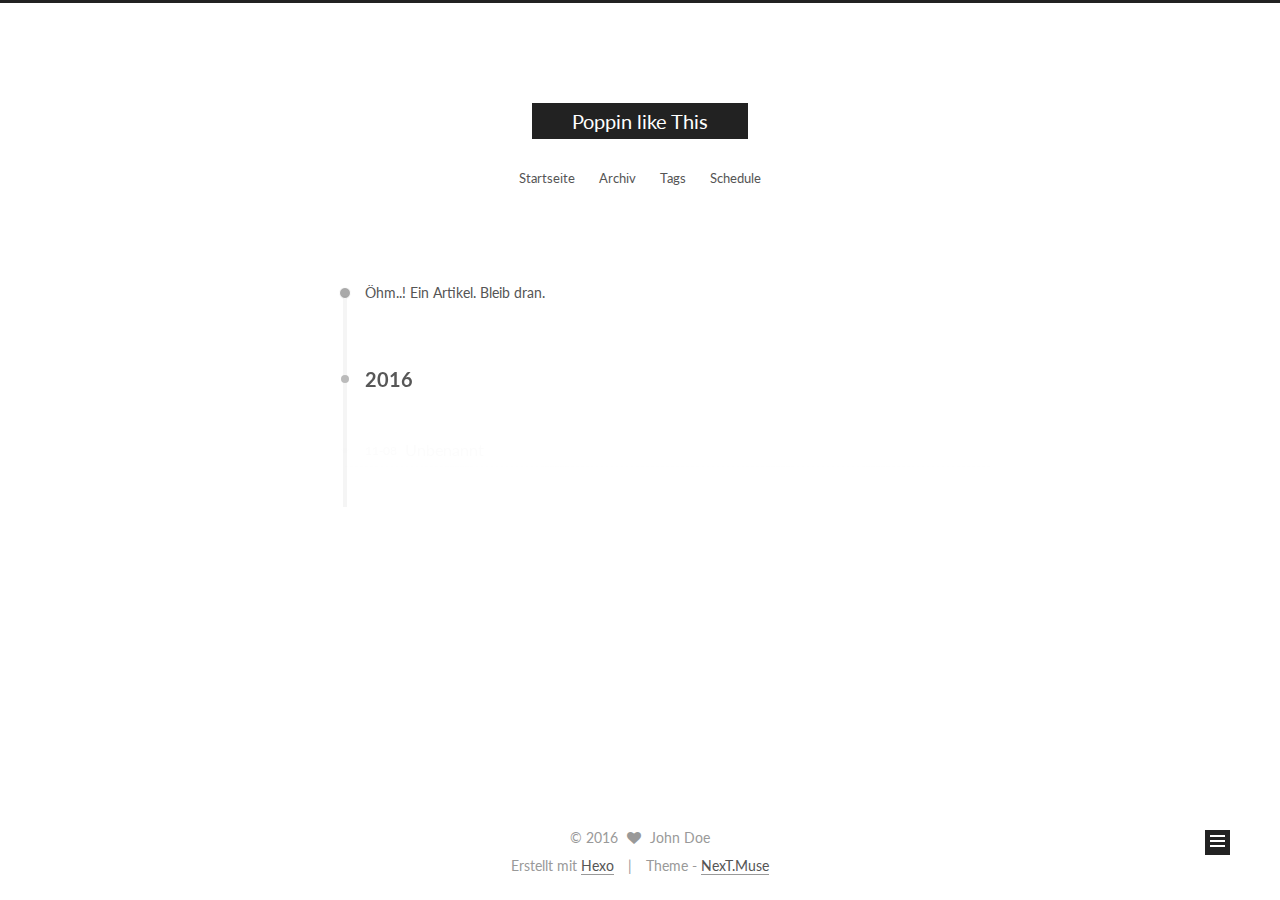
==== archives/index.html @ d70a6b1c "Site updated: 2016-11-09 07:42:29" ====
<!doctype html>



  


<html class="theme-next muse use-motion">
<head>
  <meta charset="UTF-8"/>
<meta http-equiv="X-UA-Compatible" content="IE=edge,chrome=1" />
<meta name="viewport" content="width=device-width, initial-scale=1, maximum-scale=1"/>



<meta http-equiv="Cache-Control" content="no-transform" />
<meta http-equiv="Cache-Control" content="no-siteapp" />












  
  
  <link href="/lib/fancybox/source/jquery.fancybox.css?v=2.1.5" rel="stylesheet" type="text/css" />




  
  
  
  

  
    
    
  

  

  

  

  

  
    
    
    <link href="//fonts.googleapis.com/css?family=Lato:300,300italic,400,400italic,700,700italic&subset=latin,latin-ext" rel="stylesheet" type="text/css">
  






<link href="/lib/font-awesome/css/font-awesome.min.css?v=4.4.0" rel="stylesheet" type="text/css" />

<link href="/css/main.css?v=5.0.2" rel="stylesheet" type="text/css" />


  <meta name="keywords" content="Hexo, NexT" />








  <link rel="shortcut icon" type="image/x-icon" href="/favicon.ico?v=5.0.2" />






<meta property="og:type" content="website">
<meta property="og:title" content="Poppin like This">
<meta property="og:url" content="http://yoursite.com/archives/index.html">
<meta property="og:site_name" content="Poppin like This">
<meta name="twitter:card" content="summary">
<meta name="twitter:title" content="Poppin like This">



<script type="text/javascript" id="hexo.configuration">
  var NexT = window.NexT || {};
  var CONFIG = {
    scheme: 'Muse',
    sidebar: {"position":"left","display":"post"},
    fancybox: true,
    motion: true,
    duoshuo: {
      userId: '0',
      author: 'Author'
    }
  };
</script>




  <link rel="canonical" href="http://yoursite.com/archives/"/>


  <title> Archiv | Poppin like This </title>
</head>

<body itemscope itemtype="//schema.org/WebPage" lang="zh-cn">

  










  
  
    
  

  <div class="container one-collumn sidebar-position-left  page-archive  ">
    <div class="headband"></div>

    <header id="header" class="header" itemscope itemtype="//schema.org/WPHeader">
      <div class="header-inner"><div class="site-meta ">
  

  <div class="custom-logo-site-title">
    <a href="/"  class="brand" rel="start">
      <span class="logo-line-before"><i></i></span>
      <span class="site-title">Poppin like This</span>
      <span class="logo-line-after"><i></i></span>
    </a>
  </div>
  <p class="site-subtitle"></p>
</div>

<div class="site-nav-toggle">
  <button>
    <span class="btn-bar"></span>
    <span class="btn-bar"></span>
    <span class="btn-bar"></span>
  </button>
</div>

<nav class="site-nav">
  

  
    <ul id="menu" class="menu">
      
        
        <li class="menu-item menu-item-home">
          <a href="/" rel="section">
            
            Startseite
          </a>
        </li>
      
        
        <li class="menu-item menu-item-archives">
          <a href="/archives" rel="section">
            
            Archiv
          </a>
        </li>
      
        
        <li class="menu-item menu-item-tags">
          <a href="/tags" rel="section">
            
            Tags
          </a>
        </li>
      
        
        <li class="menu-item menu-item-schedule">
          <a href="/schedule" rel="section">
            
            Schedule
          </a>
        </li>
      

      
    </ul>
  

  
</nav>

 </div>
    </header>

    <main id="main" class="main">
      <div class="main-inner">
        <div class="content-wrap">
          <div id="content" class="content">
            

  <section id="posts" class="posts-collapse">
    <span class="archive-move-on"></span>

    <span class="archive-page-counter">
      
      
      
        
      
      Öhm..! Ein Artikel. Bleib dran.
    </span>

    

      
      
      

      
        
        <div class="collection-title">
          <h2 class="archive-year motion-element" id="archive-year-2016">2016</h2>
        </div>
      
      

      

  <article class="post post-type-normal" itemscope itemtype="//schema.org/Article">
    <header class="post-header">

      <h1 class="post-title">
        
            <a class="post-title-link" href="/2016/11/08/hi/" itemprop="url">
              
                <span itemprop="name">Unbenannt</span>
              
            </a>
        
      </h1>

      <div class="post-meta">
        <time class="post-time" itemprop="dateCreated"
              datetime="2016-11-08T22:52:48+08:00"
              content="2016-11-08" >
          11-08
        </time>
      </div>

    </header>
  </article>



    

  </section>

  



          </div>
          


          

        </div>
        
          
  
  <div class="sidebar-toggle">
    <div class="sidebar-toggle-line-wrap">
      <span class="sidebar-toggle-line sidebar-toggle-line-first"></span>
      <span class="sidebar-toggle-line sidebar-toggle-line-middle"></span>
      <span class="sidebar-toggle-line sidebar-toggle-line-last"></span>
    </div>
  </div>

  <aside id="sidebar" class="sidebar">
    <div class="sidebar-inner">

      

      

      <section class="site-overview sidebar-panel  sidebar-panel-active ">
        <div class="site-author motion-element" itemprop="author" itemscope itemtype="//schema.org/Person">
          <img class="site-author-image" itemprop="image"
               src="/images/avatar.gif"
               alt="John Doe" />
          <p class="site-author-name" itemprop="name">John Doe</p>
          <p class="site-description motion-element" itemprop="description"></p>
        </div>
        <nav class="site-state motion-element">
          <div class="site-state-item site-state-posts">
            <a href="/archives">
              <span class="site-state-item-count">1</span>
              <span class="site-state-item-name">Artikel</span>
            </a>
          </div>

          

          

        </nav>

        

        <div class="links-of-author motion-element">
          
        </div>

        
        

        
        

      </section>

      

    </div>
  </aside>


        
      </div>
    </main>

    <footer id="footer" class="footer">
      <div class="footer-inner">
        <div class="copyright" >
  
  &copy; 
  <span itemprop="copyrightYear">2016</span>
  <span class="with-love">
    <i class="fa fa-heart"></i>
  </span>
  <span class="author" itemprop="copyrightHolder">John Doe</span>
</div>

<div class="powered-by">
  Erstellt mit  <a class="theme-link" href="https://hexo.io">Hexo</a>
</div>

<div class="theme-info">
  Theme -
  <a class="theme-link" href="https://github.com/iissnan/hexo-theme-next">
    NexT.Muse
  </a>
</div>

        

        
      </div>
    </footer>

    <div class="back-to-top">
      <i class="fa fa-arrow-up"></i>
    </div>
  </div>

  

<script type="text/javascript">
  if (Object.prototype.toString.call(window.Promise) !== '[object Function]') {
    window.Promise = null;
  }
</script>









  



  
  <script type="text/javascript" src="/lib/jquery/index.js?v=2.1.3"></script>

  
  <script type="text/javascript" src="/lib/fastclick/lib/fastclick.min.js?v=1.0.6"></script>

  
  <script type="text/javascript" src="/lib/jquery_lazyload/jquery.lazyload.js?v=1.9.7"></script>

  
  <script type="text/javascript" src="/lib/velocity/velocity.min.js?v=1.2.1"></script>

  
  <script type="text/javascript" src="/lib/velocity/velocity.ui.min.js?v=1.2.1"></script>

  
  <script type="text/javascript" src="/lib/fancybox/source/jquery.fancybox.pack.js?v=2.1.5"></script>


  


  <script type="text/javascript" src="/js/src/utils.js?v=5.0.2"></script>

  <script type="text/javascript" src="/js/src/motion.js?v=5.0.2"></script>



  
  

  
  
    <script type="text/javascript" id="motion.page.archive">
      $('.archive-year').velocity('transition.slideLeftIn');
    </script>
  


  


  <script type="text/javascript" src="/js/src/bootstrap.js?v=5.0.2"></script>



  



  




  
  

  

  

  

  


</body>
</html>
---- css/main.css ----
/* normalize.css v3.0.2 | MIT License | git.io/normalize */
html {
  font-family: sans-serif; /* 1 */
  -ms-text-size-adjust: 100%; /* 2 */
  -webkit-text-size-adjust: 100%; /* 2 */
}
body {
  margin: 0;
}
article,
aside,
details,
figcaption,
figure,
footer,
header,
hgroup,
main,
menu,
nav,
section,
summary {
  display: block;
}
audio,
canvas,
progress,
video {
  display: inline-block; /* 1 */
  vertical-align: baseline; /* 2 */
}
audio:not([controls]) {
  display: none;
  height: 0;
}
[hidden],
template {
  display: none;
}
a {
  background-color: transparent;
}
a:active,
a:hover {
  outline: 0;
}
abbr[title] {
  border-bottom: 1px dotted;
}
b,
strong {
  font-weight: bold;
}
dfn {
  font-style: italic;
}
h1 {
  font-size: 2em;
  margin: 0.67em 0;
}
mark {
  background: #ff0;
  color: #000;
}
small {
  font-size: 80%;
}
sub,
sup {
  font-size: 75%;
  line-height: 0;
  position: relative;
  vertical-align: baseline;
}
sup {
  top: -0.5em;
}
sub {
  bottom: -0.25em;
}
img {
  border: 0;
}
svg:not(:root) {
  overflow: hidden;
}
figure {
  margin: 1em 40px;
}
hr {
  -moz-box-sizing: content-box;
  box-sizing: content-box;
  height: 0;
}
pre {
  overflow: auto;
}
code,
kbd,
pre,
samp {
  font-family: monospace, monospace;
  font-size: 1em;
}
button,
input,
optgroup,
select,
textarea {
  color: inherit; /* 1 */
  font: inherit; /* 2 */
  margin: 0; /* 3 */
}
button {
  overflow: visible;
}
button,
select {
  text-transform: none;
}
button,
html input[type="button"],
input[type="reset"],
input[type="submit"] {
  -webkit-appearance: button; /* 2 */
  cursor: pointer; /* 3 */
}
button[disabled],
html input[disabled] {
  cursor: default;
}
button::-moz-focus-inner,
input::-moz-focus-inner {
  border: 0;
  padding: 0;
}
input {
  line-height: normal;
}
input[type="checkbox"],
input[type="radio"] {
  box-sizing: border-box; /* 1 */
  padding: 0; /* 2 */
}
input[type="number"]::-webkit-inner-spin-button,
input[type="number"]::-webkit-outer-spin-button {
  height: auto;
}
input[type="search"] {
  -webkit-appearance: textfield; /* 1 */
  -moz-box-sizing: content-box;
  -webkit-box-sizing: content-box; /* 2 */
  box-sizing: content-box;
}
input[type="search"]::-webkit-search-cancel-button,
input[type="search"]::-webkit-search-decoration {
  -webkit-appearance: none;
}
fieldset {
  border: 1px solid #c0c0c0;
  margin: 0 2px;
  padding: 0.35em 0.625em 0.75em;
}
legend {
  border: 0; /* 1 */
  padding: 0; /* 2 */
}
textarea {
  overflow: auto;
}
optgroup {
  font-weight: bold;
}
table {
  border-collapse: collapse;
  border-spacing: 0;
}
td,
th {
  padding: 0;
}
::selection {
  background: #262a30;
  color: #fff;
}
body {
  position: relative;
  font-family: 'Lato', "PingFang SC", "Microsoft YaHei", sans-serif;
  font-size: 14px;
  line-height: 2;
  color: #555;
  background: #fff;
}
@media (max-width: 767px) {
  body {
    padding-right: 0 !important;
  }
}
@media (min-width: 768px) and (max-width: 991px) {
  body {
    padding-right: 0 !important;
  }
}
@media (min-width: 1600px) {
  body {
    font-size: 16px;
  }
}
h1,
h2,
h3,
h4,
h5,
h6 {
  margin: 0;
  padding: 0;
  font-weight: bold;
  line-height: 1.5;
  font-family: 'Lato', "PingFang SC", "Microsoft YaHei", sans-serif;
}
h2,
h3,
h4,
h5,
h6 {
  margin: 20px 0 15px;
}
h1 {
  font-size: 22px;
}
@media (max-width: 767px) {
  h1 {
    font-size: 18px;
  }
}
h2 {
  font-size: 20px;
}
@media (max-width: 767px) {
  h2 {
    font-size: 16px;
  }
}
h3 {
  font-size: 18px;
}
@media (max-width: 767px) {
  h3 {
    font-size: 14px;
  }
}
h4 {
  font-size: 16px;
}
@media (max-width: 767px) {
  h4 {
    font-size: 12px;
  }
}
h5 {
  font-size: 14px;
}
@media (max-width: 767px) {
  h5 {
    font-size: 10px;
  }
}
h6 {
  font-size: 12px;
}
@media (max-width: 767px) {
  h6 {
    font-size: 8px;
  }
}
p {
  margin: 0 0 25px 0;
}
a {
  color: #555;
  text-decoration: none;
  border-bottom: 1px solid #999;
  word-wrap: break-word;
}
a:hover {
  color: #222;
  border-bottom-color: #222;
}
ul {
  list-style: none;
}
blockquote {
  margin: 0;
  padding: 0;
}
img {
  display: block;
  margin: auto;
  max-width: 100%;
  height: auto;
}
hr {
  margin: 40px 0;
  height: 3px;
  border: none;
  background-color: #ddd;
  background-image: repeating-linear-gradient(-45deg, #fff, #fff 4px, transparent 4px, transparent 8px);
}
blockquote {
  padding: 0 15px;
  color: #666;
  border-left: 4px solid #ddd;
}
blockquote cite::before {
  content: "-";
  padding: 0 5px;
}
dt {
  font-weight: 700;
}
dd {
  margin: 0;
  padding: 0;
}
.text-left {
  text-align: left;
}
.text-center {
  text-align: center;
}
.text-right {
  text-align: right;
}
.text-justify {
  text-align: justify;
}
.text-nowrap {
  white-space: nowrap;
}
.text-lowercase {
  text-transform: lowercase;
}
.text-uppercase {
  text-transform: uppercase;
}
.text-capitalize {
  text-transform: capitalize;
}
.center-block {
  display: block;
  margin-left: auto;
  margin-right: auto;
}
.clearfix:before,
.clearfix:after {
  content: " ";
  display: table;
}
.clearfix:after {
  clear: both;
}
.pullquote {
  width: 45%;
}
.pullquote.left {
  float: left;
  margin-left: 5px;
  margin-right: 10px;
}
.pullquote.right {
  float: right;
  margin-left: 10px;
  margin-right: 5px;
}
.affix.affix.affix {
  position: fixed;
}
.translation {
  margin-top: -20px;
  font-size: 14px;
  color: #999;
}
.scrollbar-measure {
  width: 100px;
  height: 100px;
  overflow: scroll;
  position: absolute;
  top: -9999px;
}
.use-motion .motion-element {
  opacity: 0;
}
#local-search-input {
  padding: 3px;
  border: none;
  text-indent: 14px;
  border-radius: 0;
  width: 140px;
  outline: none;
  border-bottom: 1px solid #999;
  background: inherit;
  opacity: 0.5;
}
#local-search-input:focus {
  opacity: 1;
}
.search-icon {
  position: absolute;
  top: 9px;
}
table {
  margin: 20px 0;
  width: 100%;
  border-collapse: collapse;
  border-spacing: 0;
  border: 1px solid #ddd;
  font-size: 14px;
  table-layout: fixed;
  word-wrap: break-all;
}
table>tbody>tr:nth-of-type(odd) {
  background-color: #f9f9f9;
}
table>tbody>tr:hover {
  background-color: #f5f5f5;
}
caption,
th,
td {
  padding: 8px;
  text-align: left;
  vertical-align: middle;
  font-weight: normal;
}
th,
td {
  border-bottom: 3px solid #ddd;
  border-right: 1px solid #eee;
}
th {
  padding-bottom: 10px;
  font-weight: 700;
}
td {
  border-bottom-width: 1px;
}
html,
body {
  height: 100%;
}
.container {
  position: relative;
  min-height: 100%;
}
.header-inner {
  margin: 0 auto;
  padding: 100px 0 70px;
  width: 700px;
}
@media (min-width: 1600px) {
  .container .header-inner {
    width: 900px;
  }
}
.main {
  padding-bottom: 150px;
}
.main-inner {
  margin: 0 auto;
  width: 700px;
}
@media (min-width: 1600px) {
  .container .main-inner {
    width: 900px;
  }
}
.footer {
  position: absolute;
  left: 0;
  bottom: 0;
  width: 100%;
  min-height: 50px;
}
.footer-inner {
  box-sizing: border-box;
  margin: 20px auto;
  width: 700px;
}
@media (min-width: 1600px) {
  .container .footer-inner {
    width: 900px;
  }
}
pre,
.highlight {
  overflow: auto;
  margin: 20px 0;
  padding: 15px;
  font-size: 13px;
  color: #4d4d4c;
  background: #f7f7f7;
  line-height: 1.6;
}
pre,
code {
  font-family: consolas, Menlo, "PingFang SC", "Microsoft YaHei", monospace;
}
code {
  padding: 2px 4px;
  word-wrap: break-all;
  color: #4d4d4c;
  background: #f7f7f7;
  border-radius: 3px;
  font-size: 13px;
}
pre code {
  padding: 0;
  color: #4d4d4c;
  background: none;
  text-shadow: none;
}
.highlight pre {
  border: none;
  margin: 0;
  padding: 1px;
}
.highlight table {
  margin: 0;
  width: auto;
  border: none;
}
.highlight td {
  border: none;
  padding: 0;
}
.highlight figcaption {
  font-size: 1em;
  color: #4d4d4c;
  line-height: 1em;
  margin-bottom: 1em;
}
.highlight figcaption:before,
.highlight figcaption:after {
  content: " ";
  display: table;
}
.highlight figcaption:after {
  clear: both;
}
.highlight figcaption a {
  float: right;
  color: #4d4d4c;
}
.highlight figcaption a:hover {
  border-bottom-color: #4d4d4c;
}
.highlight .gutter pre {
  color: #666;
  text-align: right;
  padding-right: 20px;
}
.highlight .line {
  height: 20px;
}
.gutter {
  -webkit-user-select: none;
  -moz-user-select: none;
  -ms-user-select: none;
  user-select: none;
}
.gist table {
  width: auto;
}
.gist table td {
  border: none;
}
pre .deletion {
  background: #fdd;
}
pre .addition {
  background: #dfd;
}
pre .meta {
  color: #8959a8;
}
pre .comment {
  color: #8e908c;
}
pre .variable,
pre .attribute,
pre .tag,
pre .regexp,
pre .ruby .constant,
pre .xml .tag .title,
pre .xml .pi,
pre .xml .doctype,
pre .html .doctype,
pre .css .id,
pre .css .class,
pre .css .pseudo {
  color: #c82829;
}
pre .number,
pre .preprocessor,
pre .built_in,
pre .literal,
pre .params,
pre .constant,
pre .command {
  color: #f5871f;
}
pre .ruby .class .title,
pre .css .rules .attribute,
pre .string,
pre .value,
pre .inheritance,
pre .header,
pre .ruby .symbol,
pre .xml .cdata,
pre .special,
pre .number,
pre .formula {
  color: #718c00;
}
pre .title,
pre .css .hexcolor {
  color: #3e999f;
}
pre .function,
pre .python .decorator,
pre .python .title,
pre .ruby .function .title,
pre .ruby .title .keyword,
pre .perl .sub,
pre .javascript .title,
pre .coffeescript .title {
  color: #4271ae;
}
pre .keyword,
pre .javascript .function {
  color: #8959a8;
}
.full-image.full-image.full-image {
  border: none;
  max-width: 100%;
  width: auto;
  margin: 20px auto;
}
@media (min-width: 992px) {
  .full-image.full-image.full-image {
    max-width: none;
    width: 126%;
    margin: 0 -13%;
  }
}
.blockquote-center,
.page-home .post-type-quote blockquote,
.page-post-detail .post-type-quote blockquote {
  position: relative;
  margin: 40px 0;
  padding: 0;
  border-left: none;
  text-align: center;
}
.blockquote-center::before,
.page-home .post-type-quote blockquote::before,
.page-post-detail .post-type-quote blockquote::before,
.blockquote-center::after,
.page-home .post-type-quote blockquote::after,
.page-post-detail .post-type-quote blockquote::after {
  position: absolute;
  content: ' ';
  display: block;
  width: 100%;
  height: 24px;
  opacity: 0.2;
  background-repeat: no-repeat;
  background-position: 0 -6px;
  background-size: 22px 22px;
}
.blockquote-center::before,
.page-home .post-type-quote blockquote::before,
.page-post-detail .post-type-quote blockquote::before {
  top: -20px;
  background-image: url("../images/quote-l.svg");
  border-top: 1px solid #ccc;
}
.blockquote-center::after,
.page-home .post-type-quote blockquote::after,
.page-post-detail .post-type-quote blockquote::after {
  bottom: -20px;
  background-image: url("../images/quote-r.svg");
  border-bottom: 1px solid #ccc;
  background-position: 100% 8px;
}
.blockquote-center p,
.page-home .post-type-quote blockquote p,
.page-post-detail .post-type-quote blockquote p,
.blockquote-center div,
.page-home .post-type-quote blockquote div,
.page-post-detail .post-type-quote blockquote div {
  text-align: center;
}
.post .post-body .group-picture img {
  box-sizing: border-box;
  padding: 0 3px;
  border: none;
}
.post .group-picture-row {
  overflow: hidden;
  margin-top: 6px;
}
.post .group-picture-row:first-child {
  margin-top: 0;
}
.post .group-picture-column {
  float: left;
}
.page-post-detail .post-body .group-picture-column {
  float: none;
  margin-top: 10px;
  width: auto !important;
}
.page-post-detail .post-body .group-picture-column img {
  margin: 0 auto;
}
.page-archive .group-picture-container {
  overflow: hidden;
}
.page-archive .group-picture-row {
  float: left;
}
.page-archive .group-picture-row:first-child {
  margin-top: 6px;
}
.page-archive .group-picture-column {
  max-width: 150px;
  max-height: 150px;
}
.btn {
  display: inline-block;
  padding: 0 20px;
  font-size: 14px;
  color: #fff;
  background: #222;
  border: 2px solid #222;
  text-decoration: none;
  border-radius: 0;
  transition-property: background-color;
  transition-duration: 0.2s;
  transition-timing-function: ease-in-out;
  transition-delay: 0s;
}
.btn:hover,
.post-more-link .btn:hover {
  border-color: #222;
  color: #222;
  background: #fff;
}
.btn-bar {
  display: block;
  width: 22px;
  height: 2px;
  background: #555;
  border-radius: 1px;
}
.btn-bar+.btn-bar {
  margin-top: 4px;
}
.pagination {
  margin: 120px 0 40px;
  text-align: center;
  border-top: 1px solid #eee;
}
.page-number-basic,
.pagination .prev,
.pagination .next,
.pagination .page-number,
.pagination .space {
  display: inline-block;
  position: relative;
  top: -1px;
  margin: 0 10px;
  padding: 0 10px;
  line-height: 30px;
}
@media (max-width: 767px) {
  .page-number-basic,
  .pagination .prev,
  .pagination .next,
  .pagination .page-number,
  .pagination .space {
    margin: 0 5px;
  }
}
.pagination .prev,
.pagination .next,
.pagination .page-number {
  border-bottom: 0;
  border-top: 1px solid #eee;
  transition-property: border-color;
  transition-duration: 0.2s;
  transition-timing-function: ease-in-out;
  transition-delay: 0s;
}
.pagination .prev:hover,
.pagination .next:hover,
.pagination .page-number:hover {
  border-top-color: #222;
}
.pagination .space {
  padding: 0;
  margin: 0;
}
.pagination .prev {
  margin-left: 0;
}
.pagination .next {
  margin-right: 0;
}
.pagination .page-number.current {
  color: #fff;
  background: #ccc;
  border-top-color: #ccc;
}
@media (max-width: 767px) {
  .pagination {
    border-top: none;
  }
  .pagination .prev,
  .pagination .next,
  .pagination .page-number {
    margin-bottom: 10px;
    border-top: 0;
    border-bottom: 1px solid #eee;
  }
  .pagination .prev:hover,
  .pagination .next:hover,
  .pagination .page-number:hover {
    border-bottom-color: #222;
  }
}
.comments {
  margin: 60px 20px 0;
}
.tag-cloud {
  text-align: center;
}
.tag-cloud a {
  display: inline-block;
  margin: 10px;
}
.back-to-top {
  box-sizing: border-box;
  position: fixed;
  bottom: -100px;
  right: 50px;
  z-index: 1050;
  padding: 0 6px;
  width: 25px;
  background: #222;
  font-size: 12px;
  opacity: 1;
  color: #fff;
  cursor: pointer;
  text-align: center;
  -webkit-transform: translateZ(0);
  transition-property: bottom;
  transition-duration: 0.2s;
  transition-timing-function: ease-in-out;
  transition-delay: 0s;
}
@media (max-width: 767px) {
  .back-to-top {
    display: none;
  }
}
@media (min-width: 768px) and (max-width: 991px) {
  .back-to-top {
    display: none;
  }
}
.back-to-top.back-to-top-on {
  bottom: 19px;
}
.header {
  background: #fff;
}
.header-inner {
  position: relative;
}
.headband {
  height: 3px;
  background: #222;
}
.site-meta {
  margin: 0;
  text-align: center;
}
@media (max-width: 767px) {
  .site-meta {
    text-align: center;
  }
}
.brand {
  position: relative;
  display: inline-block;
  padding: 0 40px;
  color: #fff;
  background: #222;
  border-bottom: none;
}
.brand:hover {
  color: #fff;
}
.logo {
  display: inline-block;
  margin-right: 5px;
  line-height: 36px;
  vertical-align: top;
}
.site-title {
  display: inline-block;
  vertical-align: top;
  line-height: 36px;
  font-size: 20px;
  font-weight: normal;
  font-family: 'Lato', "PingFang SC", "Microsoft YaHei", sans-serif;
}
.site-subtitle {
  margin-top: 10px;
  font-size: 13px;
  color: #999;
}
.use-motion .brand {
  opacity: 0;
}
.use-motion .logo,
.use-motion .site-title,
.use-motion .site-subtitle {
  opacity: 0;
  position: relative;
  top: -10px;
}
.site-nav-toggle {
  display: none;
  position: absolute;
  top: 10px;
  left: 10px;
}
@media (max-width: 767px) {
  .site-nav-toggle {
    display: block;
  }
}
.site-nav-toggle button {
  margin-top: 2px;
  padding: 9px 10px;
  background: transparent;
  border: none;
}
@media (max-width: 767px) {
  .site-nav {
    display: none;
    margin: 0 -10px;
    padding: 0 10px;
    clear: both;
    border-top: 1px solid #ddd;
  }
}
@media (min-width: 768px) and (max-width: 991px) {
  .site-nav {
    display: block !important;
  }
}
@media (min-width: 992px) {
  .site-nav {
    display: block !important;
  }
}
.menu {
  margin-top: 20px;
  padding-left: 0;
  text-align: center;
}
.menu .menu-item {
  display: inline-block;
  margin: 0 10px;
}
@media screen and (max-width: 767px) {
  .menu .menu-item {
    margin-top: 10px;
  }
}
.menu .menu-item a {
  display: block;
  font-size: 13px;
  text-transform: capitalize;
  line-height: inherit;
  border-bottom: 1px solid transparent;
  transition-property: border-color;
  transition-duration: 0.2s;
  transition-timing-function: ease-in-out;
  transition-delay: 0s;
}
.menu .menu-item a:hover {
  border-bottom-color: #222;
}
.menu .menu-item .fa {
  margin-right: 5px;
}
.use-motion .menu-item {
  opacity: 0;
}
.post-body {
  font-family: 'Lato', "PingFang SC", "Microsoft YaHei", sans-serif;
}
@media (max-width: 767px) {
  .post-body {
    word-break: break-word;
  }
}
.post-body .fancybox img {
  display: block !important;
  margin: 0 auto;
  cursor: pointer;
  cursor: zoom-in;
  cursor: -webkit-zoom-in;
}
.post-body .image-caption,
.post-body .figure .caption {
  margin: 10px auto 15px;
  text-align: center;
  font-size: 14px;
  color: #999;
  font-weight: bold;
  line-height: 1;
}
.post-sticky-flag {
  display: inline-block;
  font-size: 16px;
  -ms-transform: rotate(30deg);
  -webkit-transform: rotate(30deg);
  -moz-transform: rotate(30deg);
  -ms-transform: rotate(30deg);
  -o-transform: rotate(30deg);
  transform: rotate(30deg);
}
.posts-expand {
  padding-top: 40px;
}
@media (max-width: 767px) {
  .posts-expand {
    margin: 0 20px;
  }
  .post-body pre,
  .post-body .highlight {
    padding: 10px;
  }
  .post-body pre .gutter pre,
  .post-body .highlight .gutter pre {
    padding-right: 10px;
  }
}
@media (min-width: 992px) {
  .posts-expand .post-body {
    text-align: justify;
  }
}
.posts-expand .post-body h2,
.posts-expand .post-body h3,
.posts-expand .post-body h4,
.posts-expand .post-body h5,
.posts-expand .post-body h6 {
  padding-top: 10px;
}
.posts-expand .post-body h2 .header-anchor,
.posts-expand .post-body h3 .header-anchor,
.posts-expand .post-body h4 .header-anchor,
.posts-expand .post-body h5 .header-anchor,
.posts-expand .post-body h6 .header-anchor {
  float: right;
  margin-left: 10px;
  color: #ccc;
  border-bottom-style: none;
  visibility: hidden;
}
.posts-expand .post-body h2 .header-anchor:hover,
.posts-expand .post-body h3 .header-anchor:hover,
.posts-expand .post-body h4 .header-anchor:hover,
.posts-expand .post-body h5 .header-anchor:hover,
.posts-expand .post-body h6 .header-anchor:hover {
  color: inherit;
}
.posts-expand .post-body h2:hover .header-anchor,
.posts-expand .post-body h3:hover .header-anchor,
.posts-expand .post-body h4:hover .header-anchor,
.posts-expand .post-body h5:hover .header-anchor,
.posts-expand .post-body h6:hover .header-anchor {
  visibility: visible;
}
.posts-expand .post-body ul li {
  list-style: circle;
}
.posts-expand .post-body img {
  box-sizing: border-box;
  margin: auto;
  padding: 3px;
  border: 1px solid #ddd;
}
.posts-expand .fancybox img {
  margin: 0 auto;
}
@media (max-width: 767px) {
  .posts-collapse {
    margin: 0 20px;
  }
  .posts-collapse .post-title,
  .posts-collapse .post-meta {
    display: block;
    width: auto;
    text-align: left;
  }
}
.posts-collapse {
  position: relative;
  z-index: 1010;
  margin-left: 55px;
}
.posts-collapse::after {
  content: " ";
  position: absolute;
  top: 20px;
  left: 0;
  margin-left: -2px;
  width: 4px;
  height: 100%;
  background: #f5f5f5;
  z-index: -1;
}
@media (max-width: 767px) {
  .posts-collapse {
    margin: 0 20px;
  }
}
.posts-collapse .collection-title {
  position: relative;
  margin: 60px 0;
}
.posts-collapse .collection-title h2 {
  margin-left: 20px;
}
.posts-collapse .collection-title small {
  color: #bbb;
}
.posts-collapse .collection-title::before {
  content: " ";
  position: absolute;
  left: 0;
  top: 50%;
  margin-left: -4px;
  margin-top: -4px;
  width: 8px;
  height: 8px;
  background: #bbb;
  border-radius: 50%;
}
.posts-collapse .post {
  margin: 30px 0;
}
.posts-collapse .post-header {
  position: relative;
  transition-duration: 0.2s;
  transition-timing-function: ease-in-out;
  transition-delay: 0s;
  transition-property: border;
  border-bottom: 1px dashed #ccc;
}
.posts-collapse .post-header::before {
  content: " ";
  position: absolute;
  left: 0;
  top: 12px;
  width: 6px;
  height: 6px;
  margin-left: -4px;
  background: #bbb;
  border-radius: 50%;
  border: 1px solid #fff;
  transition-duration: 0.2s;
  transition-timing-function: ease-in-out;
  transition-delay: 0s;
  transition-property: background;
}
.posts-collapse .post-header:hover {
  border-bottom-color: #666;
}
.posts-collapse .post-header:hover::before {
  background: #222;
}
.posts-collapse .post-meta {
  position: absolute;
  font-size: 12px;
  left: 20px;
  top: 5px;
}
.posts-collapse .post-comments-count {
  display: none;
}
.posts-collapse .post-title {
  margin-left: 60px;
  font-size: 16px;
  font-weight: normal;
  line-height: inherit;
}
.posts-collapse .post-title::after {
  margin-left: 3px;
  opacity: 0.6;
}
.posts-collapse .post-title a {
  color: #666;
  border-bottom: none;
}
.page-home .post-type-quote .post-header,
.page-post-detail .post-type-quote .post-header,
.page-home .post-type-quote .post-tags,
.page-post-detail .post-type-quote .post-tags {
  display: none;
}
.posts-expand .post-title {
  font-size: 26px;
  text-align: center;
  word-break: break-word;
  font-weight: 400;
}
@media (max-width: 767px) {
  .posts-expand .post-title {
    font-size: 22px;
  }
}
.posts-expand .post-title-link {
  display: inline-block;
  position: relative;
  color: #555;
  border-bottom: none;
  line-height: 1.2;
  vertical-align: top;
}
.posts-expand .post-title-link::before {
  content: "";
  position: absolute;
  width: 100%;
  height: 2px;
  bottom: 0;
  left: 0;
  background-color: #000;
  visibility: hidden;
  -webkit-transform: scaleX(0);
  -moz-transform: scaleX(0);
  -ms-transform: scaleX(0);
  -o-transform: scaleX(0);
  transform: scaleX(0);
  transition-duration: 0.2s;
  transition-timing-function: ease-in-out;
  transition-delay: 0s;
}
.posts-expand .post-title-link:hover::before {
  visibility: visible;
  -webkit-transform: scaleX(1);
  -moz-transform: scaleX(1);
  -ms-transform: scaleX(1);
  -o-transform: scaleX(1);
  transform: scaleX(1);
}
.posts-expand .post-title-link .fa {
  font-size: 16px;
}
.posts-expand .post-meta {
  margin: 3px 0 60px 0;
  color: #999;
  font-family: 'Lato', "PingFang SC", "Microsoft YaHei", sans-serif;
  font-size: 12px;
  text-align: center;
}
.posts-expand .post-meta .post-category-list {
  display: inline-block;
  margin: 0;
  padding: 3px;
}
.posts-expand .post-meta .post-category-list-link {
  color: #999;
}
.post-meta-item-icon {
  display: none;
  margin-right: 3px;
}
@media (min-width: 768px) and (max-width: 991px) {
  .post-meta-item-icon {
    display: inline-block;
  }
}
@media (max-width: 767px) {
  .post-meta-item-icon {
    display: inline-block;
  }
}
@media (min-width: 768px) and (max-width: 991px) {
  .post-meta-item-text {
    display: none;
  }
}
@media (max-width: 767px) {
  .post-meta-item-text {
    display: none;
  }
}
@media (max-width: 767px) {
  .posts-expand .post-comments-count {
    display: none;
  }
}
.post-more-link {
  margin-top: 50px;
}
.post-more-link .btn {
  color: #fff;
  font-size: 14px;
  background: #222;
  border-radius: 0;
  line-height: 2;
}
.posts-expand .post-tags {
  margin-top: 40px;
  text-align: center;
}
.posts-expand .post-tags a {
  display: inline-block;
  margin-right: 10px;
  font-size: 13px;
}
.post-nav {
  overflow: hidden;
  margin-top: 60px;
  padding: 10px;
  white-space: nowrap;
  border-top: 1px solid #eee;
}
.post-nav-item {
  display: inline-block;
  width: 50%;
  white-space: normal;
}
.post-nav-item a {
  position: relative;
  display: inline-block;
  line-height: 25px;
  font-size: 14px;
  color: #555;
  border-bottom: none;
}
.post-nav-item a:hover {
  color: #222;
  border-bottom: none;
}
.post-nav-item a:active {
  top: 2px;
}
.post-nav-item a i {
  font-size: 12px;
}
.post-nav-prev {
  text-align: right;
}
.posts-expand .post-eof {
  display: block;
  margin: 80px auto 60px;
  width: 8%;
  height: 1px;
  background: #ccc;
  text-align: center;
}
.post:last-child .post-eof.post-eof.post-eof {
  display: none;
}
.post-gallery {
  display: table;
  table-layout: fixed;
  width: 100%;
  border-collapse: separate;
}
.post-gallery-row {
  display: table-row;
}
.post-gallery .post-gallery-img {
  display: table-cell;
  text-align: center;
  vertical-align: middle;
  border: none;
}
.post-gallery .post-gallery-img img {
  max-width: 100%;
  max-height: 100%;
  border: none;
}
.fancybox-close,
.fancybox-close:hover {
  border: none;
}
.sidebar {
  position: fixed;
  right: 0;
  top: 0;
  bottom: 0;
  width: 0;
  z-index: 1040;
  box-shadow: inset 0 2px 6px #000;
  background: #222;
  -webkit-transform: translateZ(0);
}
.sidebar a {
  color: #999;
  border-bottom-color: #555;
}
.sidebar a:hover {
  color: #eee;
}
@media (min-width: 768px) and (max-width: 991px) {
  .sidebar {
    display: none !important;
  }
}
@media (max-width: 767px) {
  .sidebar {
    display: none !important;
  }
}
.sidebar-inner {
  position: relative;
  padding: 20px 10px;
  color: #999;
  text-align: center;
}
.sidebar-toggle {
  position: fixed;
  right: 50px;
  bottom: 45px;
  width: 15px;
  height: 15px;
  padding: 5px;
  background: #222;
  line-height: 0;
  z-index: 1050;
  cursor: pointer;
  -webkit-transform: translateZ(0);
}
@media (min-width: 768px) and (max-width: 991px) {
  .sidebar-toggle {
    display: none;
  }
}
@media (max-width: 767px) {
  .sidebar-toggle {
    display: none;
  }
}
.sidebar-toggle-line {
  position: relative;
  display: inline-block;
  vertical-align: top;
  height: 2px;
  width: 100%;
  background: #fff;
  margin-top: 3px;
}
.sidebar-toggle-line:first-child {
  margin-top: 0;
}
.site-author-image {
  display: block;
  margin: 0 auto;
  padding: 2px;
  max-width: 96px;
  height: auto;
  border: 2px solid #333;
}
.site-author-name {
  margin: 5px 0 0;
  text-align: center;
  color: #f5f5f5;
  font-weight: normal;
}
.site-description {
  margin-top: 5px;
  text-align: center;
  font-size: 14px;
  color: #999;
}
.site-state {
  overflow: hidden;
  line-height: 1.4;
  white-space: nowrap;
  text-align: center;
}
.site-state-item {
  display: inline-block;
  padding: 0 15px;
  border-left: 1px solid #333;
}
.site-state-item:first-child {
  border-left: none;
}
.site-state-item a {
  border-bottom: none;
}
.site-state-item-count {
  display: block;
  text-align: center;
  color: inherit;
  font-weight: 600;
  font-size: 18px;
}
.site-state-item-name {
  font-size: 13px;
  color: inherit;
}
.feed-link {
  margin-top: 20px;
}
.feed-link a {
  display: inline-block;
  padding: 0 15px;
  color: #fc6423;
  border: 1px solid #fc6423;
  border-radius: 4px;
}
.feed-link a i {
  color: #fc6423;
  font-size: 14px;
}
.feed-link a:hover {
  color: #fff;
  background: #fc6423;
}
.feed-link a:hover i {
  color: #fff;
}
.links-of-author {
  margin-top: 20px;
}
.links-of-author a {
  display: inline-block;
  vertical-align: middle;
  margin-right: 10px;
  margin-bottom: 10px;
  border-bottom-color: #555;
  font-size: 13px;
}
.links-of-author a:before {
  display: inline-block;
  vertical-align: middle;
  margin-right: 3px;
  content: " ";
  width: 4px;
  height: 4px;
  border-radius: 50%;
  background: #9134ff;
}
.links-of-blogroll {
  font-size: 13px;
}
.links-of-blogroll-title {
  margin-top: 20px;
  font-size: 14px;
  font-weight: 600;
}
.links-of-blogroll-list {
  margin: 0;
  padding: 0;
}
.links-of-blogroll-item {
  padding: 2px 10px;
}
.sidebar-nav {
  margin: 0 0 20px;
  padding-left: 0;
}
.sidebar-nav li {
  display: inline-block;
  cursor: pointer;
  border-bottom: 1px solid transparent;
  font-size: 14px;
  color: #555;
}
.sidebar-nav li:hover {
  color: #f5f5f5;
}
.page-post-detail .sidebar-nav-toc {
  padding: 0 5px;
}
.page-post-detail .sidebar-nav-overview {
  margin-left: 10px;
}
.sidebar-nav .sidebar-nav-active {
  color: #87daff;
  border-bottom-color: #87daff;
}
.sidebar-nav .sidebar-nav-active:hover {
  color: #87daff;
}
.sidebar-panel {
  display: none;
}
.sidebar-panel-active {
  display: block;
}
.post-toc-empty {
  font-size: 14px;
  color: #666;
}
.post-toc-wrap {
  overflow: hidden;
}
.post-toc {
  overflow: auto;
}
.post-toc ol {
  margin: 0;
  padding: 0 2px 5px 10px;
  text-align: left;
  list-style: none;
  font-size: 14px;
}
.post-toc ol > ol {
  padding-left: 0;
}
.post-toc ol a {
  transition-duration: 0.2s;
  transition-timing-function: ease-in-out;
  transition-delay: 0s;
  transition-property: all;
  color: #999;
  border-bottom-color: #555;
}
.post-toc ol a:hover {
  color: #ccc;
  border-bottom-color: #ccc;
}
.post-toc .nav-item {
  overflow: hidden;
  text-overflow: ellipsis;
  white-space: nowrap;
  line-height: 1.8;
}
.post-toc .nav .nav-child {
  display: none;
}
.post-toc .nav .active > .nav-child {
  display: block;
}
.post-toc .nav .active-current > .nav-child {
  display: block;
}
.post-toc .nav .active-current > .nav-child > .nav-item {
  display: block;
}
.post-toc .nav .active > a {
  color: #87daff;
  border-bottom-color: #87daff;
}
.post-toc .nav .active-current > a {
  color: #87daff;
}
.post-toc .nav .active-current > a:hover {
  color: #87daff;
}
.footer {
  font-size: 14px;
  color: #999;
}
.footer img {
  border: none;
}
.footer-inner {
  text-align: center;
}
.with-love {
  display: inline-block;
  margin: 0 5px;
}
.powered-by,
.theme-info {
  display: inline-block;
}
.powered-by {
  margin-right: 10px;
}
.powered-by::after {
  content: "|";
  padding-left: 10px;
}
.cc-license {
  margin-top: 10px;
  text-align: center;
}
.cc-license .cc-opacity {
  opacity: 0.7;
  border-bottom: none;
}
.cc-license .cc-opacity:hover {
  opacity: 0.9;
}
.cc-license img {
  display: inline-block;
}
.theme-next #ds-thread #ds-reset {
  color: #555;
}
.theme-next #ds-thread #ds-reset .ds-replybox {
  margin-bottom: 30px;
}
.theme-next #ds-thread #ds-reset .ds-replybox .ds-avatar,
.theme-next #ds-reset .ds-avatar img {
  box-shadow: none;
}
.theme-next #ds-thread #ds-reset .ds-textarea-wrapper {
  border-color: #c7d4e1;
  background: none;
  border-top-right-radius: 3px;
  border-top-left-radius: 3px;
}
.theme-next #ds-thread #ds-reset .ds-textarea-wrapper textarea {
  height: 60px;
}
.theme-next #ds-reset .ds-rounded-top {
  border-radius: 0;
}
.theme-next #ds-thread #ds-reset .ds-post-toolbar {
  box-sizing: border-box;
  border: 1px solid #c7d4e1;
  background: #f6f8fa;
}
.theme-next #ds-thread #ds-reset .ds-post-options {
  height: 40px;
  border: none;
  background: none;
}
.theme-next #ds-thread #ds-reset .ds-toolbar-buttons {
  top: 11px;
}
.theme-next #ds-thread #ds-reset .ds-sync {
  top: 5px;
}
.theme-next #ds-thread #ds-reset .ds-post-button {
  top: 4px;
  right: 5px;
  width: 90px;
  height: 30px;
  border: 1px solid #c5ced7;
  border-radius: 3px;
  background-image: linear-gradient(#fbfbfc, #f5f7f9);
  color: #60676d;
}
.theme-next #ds-thread #ds-reset .ds-post-button:hover {
  background-position: 0 -30px;
  color: #60676d;
}
.theme-next #ds-thread #ds-reset .ds-comments-info {
  padding: 10px 0;
}
.theme-next #ds-thread #ds-reset .ds-sort {
  display: none;
}
.theme-next #ds-thread #ds-reset li.ds-tab a.ds-current {
  border: none;
  background: #f6f8fa;
  color: #60676d;
}
.theme-next #ds-thread #ds-reset li.ds-tab a.ds-current:hover {
  background-color: #e9f0f7;
  color: #60676d;
}
.theme-next #ds-thread #ds-reset li.ds-tab a {
  border-radius: 2px;
  padding: 5px;
}
.theme-next #ds-thread #ds-reset .ds-login-buttons p {
  color: #999;
  line-height: 36px;
}
.theme-next #ds-thread #ds-reset .ds-login-buttons .ds-service-list li {
  height: 28px;
}
.theme-next #ds-thread #ds-reset .ds-service-list a {
  background: none;
  padding: 5px;
  border: 1px solid;
  border-radius: 3px;
  text-align: center;
}
.theme-next #ds-thread #ds-reset .ds-service-list a:hover {
  color: #fff;
  background: #666;
}
.theme-next #ds-thread #ds-reset .ds-service-list .ds-weibo {
  color: #fc9b00;
  border-color: #fc9b00;
}
.theme-next #ds-thread #ds-reset .ds-service-list .ds-weibo:hover {
  background: #fc9b00;
}
.theme-next #ds-thread #ds-reset .ds-service-list .ds-qq {
  color: #60a3ec;
  border-color: #60a3ec;
}
.theme-next #ds-thread #ds-reset .ds-service-list .ds-qq:hover {
  background: #60a3ec;
}
.theme-next #ds-thread #ds-reset .ds-service-list .ds-renren {
  color: #2e7ac4;
  border-color: #2e7ac4;
}
.theme-next #ds-thread #ds-reset .ds-service-list .ds-renren:hover {
  background: #2e7ac4;
}
.theme-next #ds-thread #ds-reset .ds-service-list .ds-douban {
  color: #37994c;
  border-color: #37994c;
}
.theme-next #ds-thread #ds-reset .ds-service-list .ds-douban:hover {
  background: #37994c;
}
.theme-next #ds-thread #ds-reset .ds-service-list .ds-kaixin {
  color: #fef20d;
  border-color: #fef20d;
}
.theme-next #ds-thread #ds-reset .ds-service-list .ds-kaixin:hover {
  background: #fef20d;
}
.theme-next #ds-thread #ds-reset .ds-service-list .ds-netease {
  color: #f00;
  border-color: #f00;
}
.theme-next #ds-thread #ds-reset .ds-service-list .ds-netease:hover {
  background: #f00;
}
.theme-next #ds-thread #ds-reset .ds-service-list .ds-sohu {
  color: #ffcb05;
  border-color: #ffcb05;
}
.theme-next #ds-thread #ds-reset .ds-service-list .ds-sohu:hover {
  background: #ffcb05;
}
.theme-next #ds-thread #ds-reset .ds-service-list .ds-baidu {
  color: #2831e0;
  border-color: #2831e0;
}
.theme-next #ds-thread #ds-reset .ds-service-list .ds-baidu:hover {
  background: #2831e0;
}
.theme-next #ds-thread #ds-reset .ds-service-list .ds-google {
  color: #166bec;
  border-color: #166bec;
}
.theme-next #ds-thread #ds-reset .ds-service-list .ds-google:hover {
  background: #166bec;
}
.theme-next #ds-thread #ds-reset .ds-service-list .ds-weixin {
  color: #00ce0d;
  border-color: #00ce0d;
}
.theme-next #ds-thread #ds-reset .ds-service-list .ds-weixin:hover {
  background: #00ce0d;
}
.theme-next #ds-thread #ds-reset .ds-service-list .ds-more-services {
  border: none;
}
.theme-next #ds-thread #ds-reset .ds-service-list .ds-more-services:hover {
  background: none;
}
.theme-next #ds-reset .duoshuo-ua-admin {
  display: inline-block;
  color: #f00;
}
.theme-next #ds-reset .duoshuo-ua-platform,
.theme-next #ds-reset .duoshuo-ua-browser {
  color: #ccc;
}
.theme-next #ds-reset .duoshuo-ua-platform .fa,
.theme-next #ds-reset .duoshuo-ua-browser .fa {
  display: inline-block;
  margin-right: 3px;
}
.theme-next #ds-reset .duoshuo-ua-separator {
  display: inline-block;
  margin-left: 5px;
}
.theme-next .this_ua {
  background-color: #ccc !important;
  border-radius: 4px;
  padding: 0 5px !important;
  margin: 1px 1px !important;
  border: 1px solid #bbb !important;
  color: #fff;
  display: inline-block !important;
}
.theme-next .this_ua.admin {
  background-color: #d9534f !important;
  border-color: #d9534f !important;
}
.theme-next .this_ua.platform.iOS,
.theme-next .this_ua.platform.Mac,
.theme-next .this_ua.platform.Windows {
  background-color: #39b3d7 !important;
  border-color: #46b8da !important;
}
.theme-next .this_ua.platform.Linux {
  background-color: #3a3a3a !important;
  border-color: #1f1f1f !important;
}
.theme-next .this_ua.platform.Android {
  background-color: #00c47d !important;
  border-color: #01b171 !important;
}
.theme-next .this_ua.browser.Mobile,
.theme-next .this_ua.browser.Chrome {
  background-color: #5cb85c !important;
  border-color: #4cae4c !important;
}
.theme-next .this_ua.browser.Firefox {
  background-color: #f0ad4e !important;
  border-color: #eea236 !important;
}
.theme-next .this_ua.browser.Maxthon,
.theme-next .this_ua.browser.IE {
  background-color: #428bca !important;
  border-color: #357ebd !important;
}
.theme-next .this_ua.browser.baidu,
.theme-next .this_ua.browser.UCBrowser,
.theme-next .this_ua.browser.Opera {
  background-color: #d9534f !important;
  border-color: #d43f3a !important;
}
.theme-next .this_ua.browser.Android,
.theme-next .this_ua.browser.QQBrowser {
  background-color: #78ace9 !important;
  border-color: #4cae4c !important;
}
.post-spread {
  margin-top: 20px;
  text-align: center;
}
.jiathis_style {
  display: inline-block;
}
.jiathis_style a {
  border: none;
}
.post-spread {
  margin-top: 20px;
  text-align: center;
}
.bdshare-slide-button-box a {
  border: none;
}
.bdsharebuttonbox {
  display: inline-block;
}
.bdsharebuttonbox a {
  border: none;
}
ul.search-result-list {
  padding-left: 0px;
  margin: 0px 5px 0px 8px;
}
p.search-result {
  border-bottom: 1px dashed #ccc;
  padding: 5px 0;
}
a.search-result-title {
  font-weight: bold;
}
a.search-result {
  border-bottom: transparent;
  display: block;
  white-space: nowrap;
  overflow: hidden;
  text-overflow: ellipsis;
}
.search-keyword {
  border-bottom: 1px dashed #f00;
  font-size: 14px;
  font-weight: bold;
  color: #f00;
}
#local-search-result {
  height: 88%;
  overflow: auto;
}
.popup {
  display: none;
  position: fixed;
  top: 10%;
  left: 50%;
  width: 700px;
  height: 80%;
  margin-left: -350px;
  padding: 3px 0 0 10px;
  background: #fff;
  color: #333;
  z-index: 9999;
  border-radius: 5px;
}
@media (max-width: 767px) {
  .popup {
    padding: 3px;
    top: 0;
    left: 0;
    margin: 0;
    width: 100%;
    height: 100%;
    border-radius: 0px;
  }
}
.popoverlay {
  position: fixed;
  width: 100%;
  height: 100%;
  top: 0px;
  left: 0px;
  z-index: 2080;
  background-color: rgba(0,0,0,0.3);
}
#local-search-input {
  margin-bottom: 10px;
  padding: 10px;
  width: 97%;
  font-size: 18px;
}
.popup .fa-search {
  padding-top: 8px;
}
.popup-btn-close {
  position: absolute;
  top: 6px;
  right: 14px;
  color: #4ebd79;
  font-size: 14px;
  font-weight: bold;
  text-transform: uppercase;
  cursor: pointer;
}
#no-result {
  position: absolute;
  left: 44%;
  top: 42%;
  color: #ccc;
}
.site-uv,
.site-pv,
.page-pv {
  display: inline-block;
}
.site-uv .busuanzi-value,
.site-pv .busuanzi-value,
.page-pv .busuanzi-value {
  margin: 0 5px;
}
.site-uv {
  margin-right: 10px;
}
.site-uv::after {
  content: "|";
  padding-left: 10px;
}
.use-motion .post {
  opacity: 0;
}
.page-archive .archive-page-counter {
  position: relative;
  top: 3px;
  left: 20px;
}
@media (max-width: 767px) {
  .page-archive .archive-page-counter {
    top: 5px;
  }
}
.page-archive .posts-collapse .archive-move-on {
  position: absolute;
  top: 11px;
  left: 0;
  margin-left: -6px;
  width: 10px;
  height: 10px;
  opacity: 0.5;
  background: #555;
  border: 1px solid #fff;
  border-radius: 50%;
}
.category-all-page .category-all-title {
  text-align: center;
}
.category-all-page .category-all {
  margin-top: 20px;
}
.category-all-page .category-list {
  margin: 0;
  padding: 0;
  list-style: none;
}
.category-all-page .category-list-item {
  margin: 5px 10px;
}
.category-all-page .category-list-count {
  color: #bbb;
}
.category-all-page .category-list-count:before {
  display: inline;
  content: " (";
}
.category-all-page .category-list-count:after {
  display: inline;
  content: ") ";
}
.category-all-page .category-list-child {
  padding-left: 10px;
}
#schedule ul#event-list {
  padding-left: 30px;
}
#schedule ul#event-list hr {
  margin: 20px 0 45px 0 !important;
  background: #222;
}
#schedule ul#event-list hr:after {
  display: inline-block;
  content: 'NOW';
  background: #222;
  color: #fff;
  font-weight: bold;
  text-align: right;
  padding: 0 5px;
}
#schedule ul#event-list li.event {
  margin: 20px 0px;
  background: #f9f9f9;
  padding-left: 10px;
  min-height: 40px;
}
#schedule ul#event-list li.event h2.event-summary {
  margin: 0;
  padding-bottom: 3px;
}
#schedule ul#event-list li.event h2.event-summary:before {
  display: inline-block;
  font-family: FontAwesome;
  font-size: 8px;
  content: '\f111';
  vertical-align: middle;
  margin-right: 25px;
  color: #bbb;
}
#schedule ul#event-list li.event span.event-relative-time {
  display: inline-block;
  font-size: 12px;
  font-weight: 400;
  padding-left: 12px;
  color: #bbb;
}
#schedule ul#event-list li.event span.event-details {
  display: block;
  color: #bbb;
  margin-left: 56px;
  padding-top: 3px;
  padding-bottom: 6px;
  text-indent: -24px;
  line-height: 18px;
}
#schedule ul#event-list li.event span.event-details:before {
  text-indent: 0;
  display: inline-block;
  width: 14px;
  font-family: FontAwesome;
  text-align: center;
  margin-right: 9px;
  color: #bbb;
}
#schedule ul#event-list li.event span.event-details.event-location:before {
  content: '\f041';
}
#schedule ul#event-list li.event span.event-details.event-duration:before {
  content: '\f017';
}
#schedule ul#event-list li.event-past {
  background: #fcfcfc;
}
#schedule ul#event-list li.event-past > * {
  opacity: 0.6;
}
#schedule ul#event-list li.event-past h2.event-summary {
  color: #bbb;
}
#schedule ul#event-list li.event-past h2.event-summary:before {
  color: #dfdfdf;
}
#schedule ul#event-list li.event-now {
  background: #222;
  color: #fff;
  padding: 15px 0 15px 10px;
}
#schedule ul#event-list li.event-now h2.event-summary:before {
  -webkit-transform: scale(1.2);
  -moz-transform: scale(1.2);
  -ms-transform: scale(1.2);
  -o-transform: scale(1.2);
  transform: scale(1.2);
  color: #fff;
  animation: dot-flash 1s alternate infinite ease-in-out;
}
#schedule ul#event-list li.event-now * {
  color: #fff !important;
}
@-moz-keyframes dot-flash {
  from {
    opacity: 1;
    -webkit-transform: scale(1.1);
    -moz-transform: scale(1.1);
    -ms-transform: scale(1.1);
    -o-transform: scale(1.1);
    transform: scale(1.1);
  }
  to {
    opacity: 0;
    -webkit-transform: scale(1);
    -moz-transform: scale(1);
    -ms-transform: scale(1);
    -o-transform: scale(1);
    transform: scale(1);
  }
}
@-webkit-keyframes dot-flash {
  from {
    opacity: 1;
    -webkit-transform: scale(1.1);
    -moz-transform: scale(1.1);
    -ms-transform: scale(1.1);
    -o-transform: scale(1.1);
    transform: scale(1.1);
  }
  to {
    opacity: 0;
    -webkit-transform: scale(1);
    -moz-transform: scale(1);
    -ms-transform: scale(1);
    -o-transform: scale(1);
    transform: scale(1);
  }
}
@-o-keyframes dot-flash {
  from {
    opacity: 1;
    -webkit-transform: scale(1.1);
    -moz-transform: scale(1.1);
    -ms-transform: scale(1.1);
    -o-transform: scale(1.1);
    transform: scale(1.1);
  }
  to {
    opacity: 0;
    -webkit-transform: scale(1);
    -moz-transform: scale(1);
    -ms-transform: scale(1);
    -o-transform: scale(1);
    transform: scale(1);
  }
}
@keyframes dot-flash {
  from {
    opacity: 1;
    -webkit-transform: scale(1.1);
    -moz-transform: scale(1.1);
    -ms-transform: scale(1.1);
    -o-transform: scale(1.1);
    transform: scale(1.1);
  }
  to {
    opacity: 0;
    -webkit-transform: scale(1);
    -moz-transform: scale(1);
    -ms-transform: scale(1);
    -o-transform: scale(1);
    transform: scale(1);
  }
}
.page-post-detail .sidebar-toggle-line {
  background: #87daff;
}
.page-post-detail .comments {
  overflow: hidden;
}
@media (max-width: 767px) {
  .header-inner,
  .container .main-inner,
  .footer-inner {
    width: auto;
  }
}
embed {
  display: block;
  margin: 0px auto 25px auto;
}
.custom-logo .site-meta-headline {
  text-align: center;
}
.custom-logo .brand {
  background: none;
}
.custom-logo .site-title {
  margin: 10px auto 0;
  font-size: 24px;
  color: #222;
}
.custom-logo .site-title a {
  border: none;
}
.custom-logo-image {
  margin: 0 auto;
  padding: 5px;
  max-width: 150px;
  background: #fff;
}
@media (max-width: 767px) {
  .site-nav {
    position: absolute;
    left: 0;
    top: 52px;
    margin: 0;
    width: 100%;
    padding: 0;
    background: #fff;
    border-bottom: 1px solid #ddd;
  }
}
@media (max-width: 767px) {
  .menu {
    text-align: left;
  }
}
@media (max-width: 767px) {
  .menu .menu-item {
    display: block;
    margin: 0 10px;
    vertical-align: top;
  }
}
@media (max-width: 767px) {
  .menu .menu-item br {
    display: none;
  }
}
@media (max-width: 767px) {
  .menu .menu-item a {
    padding: 5px 10px;
  }
}
.menu .menu-item .fa {
  margin-right: 0;
}
.site-search form {
  display: none;
}
.links-of-blogroll-inline .links-of-blogroll-item {
  display: inline-block;
}
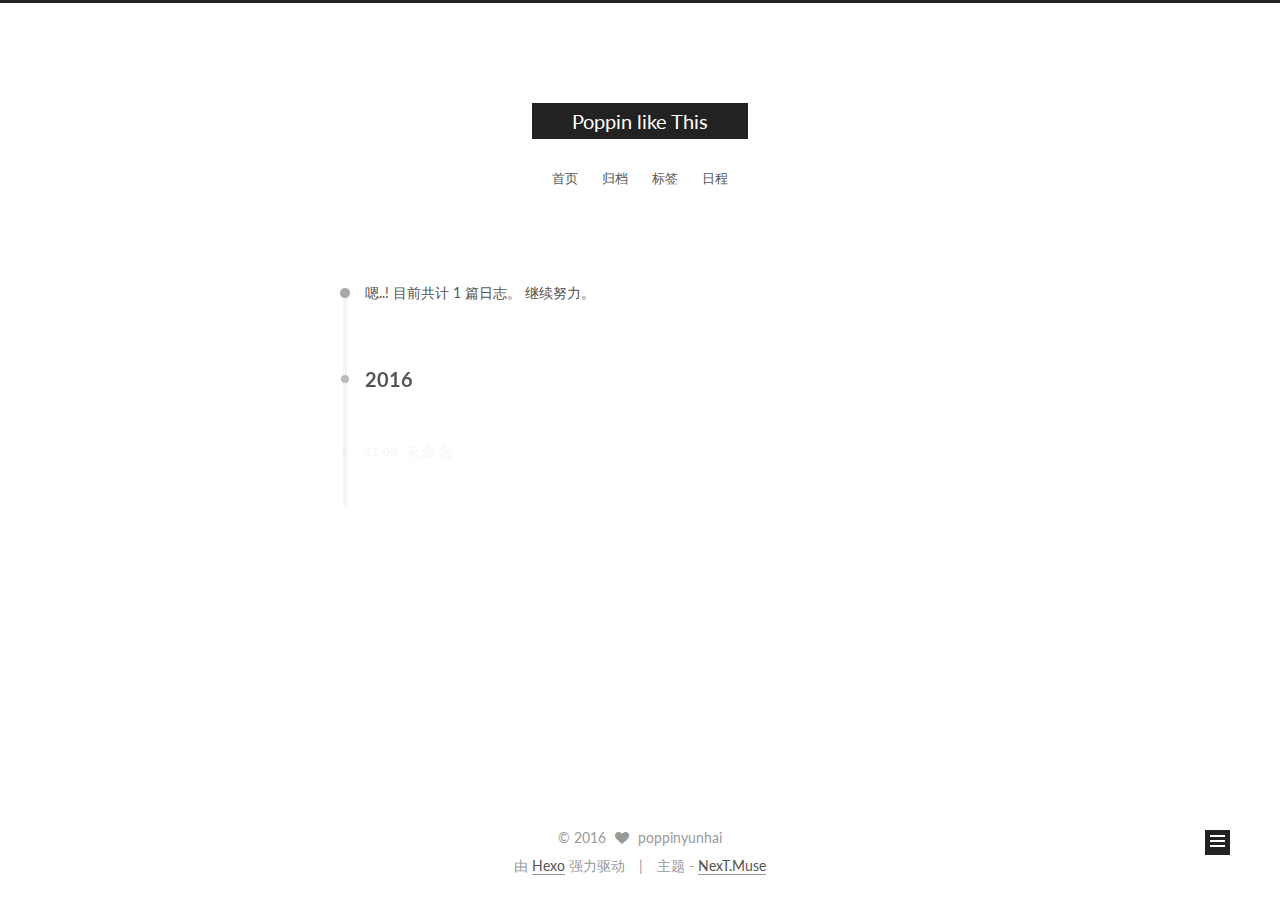
==== commit e409dbda: "Site updated: 2016-11-09 07:59:29" ====
--- a/archives/index.html
+++ b/archives/index.html
@@ -102,7 +102,7 @@
     motion: true,
     duoshuo: {
       userId: '0',
-      author: 'Author'
+      author: '博主'
     }
   };
 </script>
@@ -113,10 +113,10 @@
   <link rel="canonical" href="http://yoursite.com/archives/"/>
 
 
-  <title> Archiv | Poppin like This </title>
+  <title> 归档 | Poppin like This </title>
 </head>
 
-<body itemscope itemtype="//schema.org/WebPage" lang="zh-cn">
+<body itemscope itemtype="//schema.org/WebPage" lang="zh-Hans">
 
   
 
@@ -169,7 +169,7 @@
         <li class="menu-item menu-item-home">
           <a href="/" rel="section">
             
-            Startseite
+            首页
           </a>
         </li>
       
@@ -177,7 +177,7 @@
         <li class="menu-item menu-item-archives">
           <a href="/archives" rel="section">
             
-            Archiv
+            归档
           </a>
         </li>
       
@@ -185,7 +185,7 @@
         <li class="menu-item menu-item-tags">
           <a href="/tags" rel="section">
             
-            Tags
+            标签
           </a>
         </li>
       
@@ -193,7 +193,7 @@
         <li class="menu-item menu-item-schedule">
           <a href="/schedule" rel="section">
             
-            Schedule
+            日程
           </a>
         </li>
       
@@ -223,7 +223,7 @@
       
         
       
-      Öhm..! Ein Artikel. Bleib dran.
+      嗯..! 目前共计 1 篇日志。 继续努力。
     </span>
 
     
@@ -249,7 +249,7 @@
         
             <a class="post-title-link" href="/2016/11/08/hi/" itemprop="url">
               
-                <span itemprop="name">Unbenannt</span>
+                <span itemprop="name">未命名</span>
               
             </a>
         
@@ -305,15 +305,15 @@
         <div class="site-author motion-element" itemprop="author" itemscope itemtype="//schema.org/Person">
           <img class="site-author-image" itemprop="image"
                src="/images/avatar.gif"
-               alt="John Doe" />
-          <p class="site-author-name" itemprop="name">John Doe</p>
+               alt="poppinyunhai" />
+          <p class="site-author-name" itemprop="name">poppinyunhai</p>
           <p class="site-description motion-element" itemprop="description"></p>
         </div>
         <nav class="site-state motion-element">
           <div class="site-state-item site-state-posts">
             <a href="/archives">
               <span class="site-state-item-count">1</span>
-              <span class="site-state-item-name">Artikel</span>
+              <span class="site-state-item-name">日志</span>
             </a>
           </div>
 
@@ -356,15 +356,15 @@
   <span class="with-love">
     <i class="fa fa-heart"></i>
   </span>
-  <span class="author" itemprop="copyrightHolder">John Doe</span>
+  <span class="author" itemprop="copyrightHolder">poppinyunhai</span>
 </div>
 
 <div class="powered-by">
-  Erstellt mit  <a class="theme-link" href="https://hexo.io">Hexo</a>
+  由 <a class="theme-link" href="https://hexo.io">Hexo</a> 强力驱动
 </div>
 
 <div class="theme-info">
-  Theme -
+  主题 -
   <a class="theme-link" href="https://github.com/iissnan/hexo-theme-next">
     NexT.Muse
   </a>
--- a/css/main.css
+++ b/css/main.css
@@ -1563,7 +1563,7 @@
   width: 4px;
   height: 4px;
   border-radius: 50%;
-  background: #9134ff;
+  background: #9e3095;
 }
 .links-of-blogroll {
   font-size: 13px;
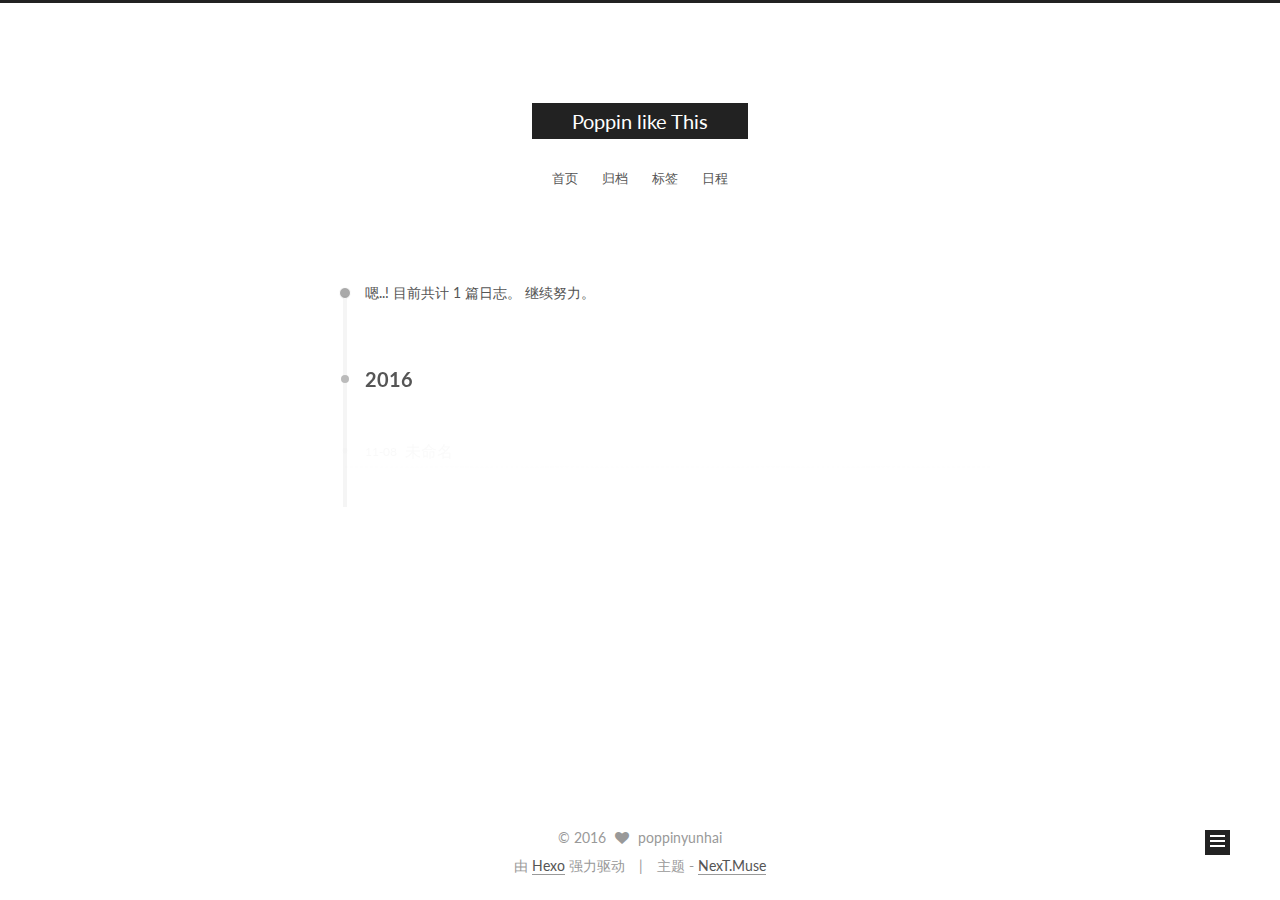
==== commit a3c398b3: "Site updated: 2016-11-09 08:02:23" ====
--- a/archives/index.html
+++ b/archives/index.html
@@ -304,7 +304,7 @@
       <section class="site-overview sidebar-panel  sidebar-panel-active ">
         <div class="site-author motion-element" itemprop="author" itemscope itemtype="//schema.org/Person">
           <img class="site-author-image" itemprop="image"
-               src="/images/avatar.gif"
+               src="https://avatars0.githubusercontent.com/u/4167902?v=3&s=460"
                alt="poppinyunhai" />
           <p class="site-author-name" itemprop="name">poppinyunhai</p>
           <p class="site-description motion-element" itemprop="description"></p>
@@ -327,6 +327,26 @@
 
         <div class="links-of-author motion-element">
           
+            
+              <span class="links-of-author-item">
+                <a href="https://github.com/poppinyunhai" target="_blank" title="github">
+                  
+                    <i class="fa fa-fw fa-globe"></i>
+                  
+                  github
+                </a>
+              </span>
+            
+              <span class="links-of-author-item">
+                <a href="https://twitter.com/poppinyunhai" target="_blank" title="twitter">
+                  
+                    <i class="fa fa-fw fa-globe"></i>
+                  
+                  twitter
+                </a>
+              </span>
+            
+          
         </div>
 
         
--- a/css/main.css
+++ b/css/main.css
@@ -1563,7 +1563,7 @@
   width: 4px;
   height: 4px;
   border-radius: 50%;
-  background: #9e3095;
+  background: #55c61b;
 }
 .links-of-blogroll {
   font-size: 13px;
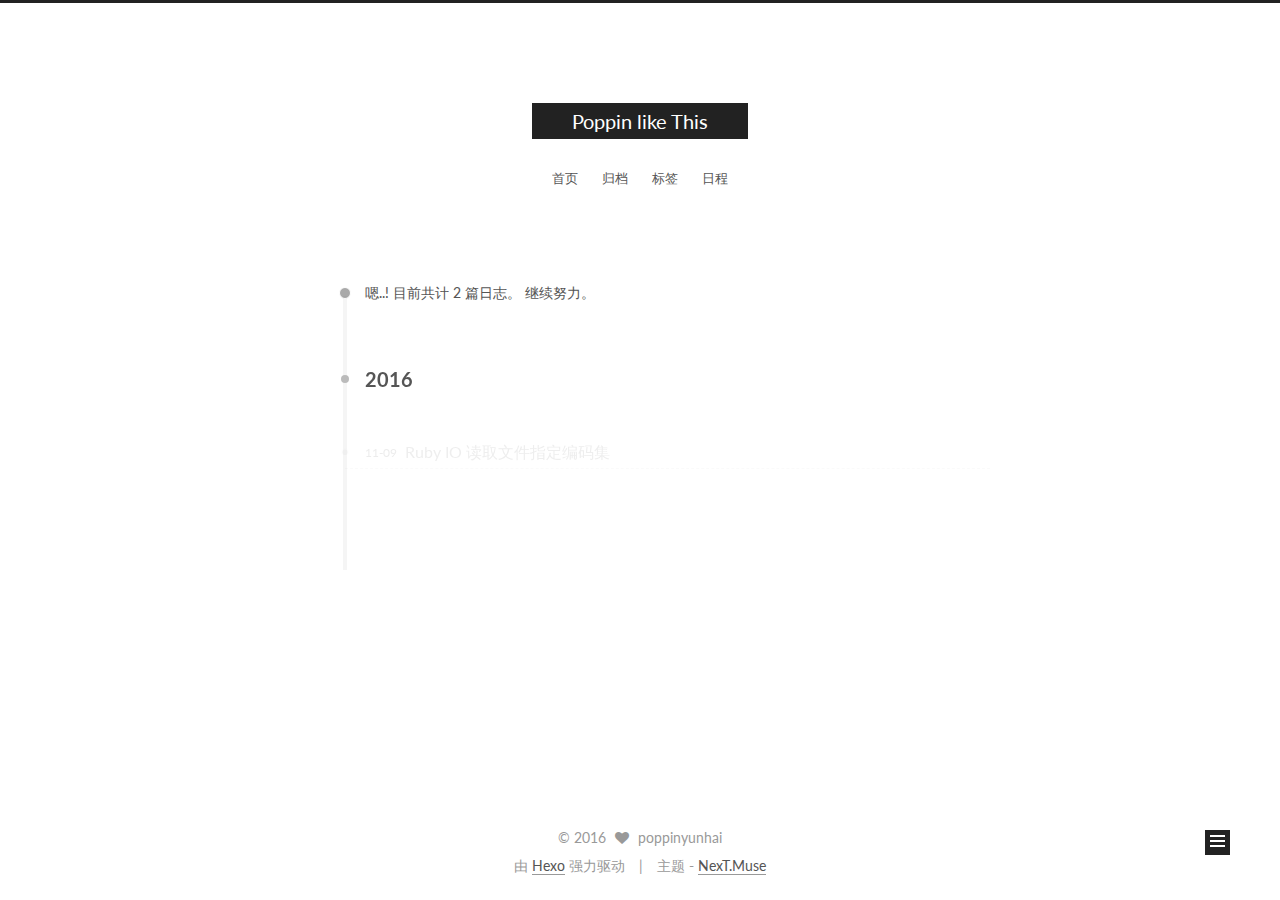
==== commit 63a264fb: "Site updated: 2016-11-09 22:41:29" ====
--- a/archives/index.html
+++ b/archives/index.html
@@ -223,7 +223,7 @@
       
         
       
-      嗯..! 目前共计 1 篇日志。 继续努力。
+      嗯..! 目前共计 2 篇日志。 继续努力。
     </span>
 
     
@@ -237,6 +237,43 @@
         <div class="collection-title">
           <h2 class="archive-year motion-element" id="archive-year-2016">2016</h2>
         </div>
+      
+      
+
+      
+
+  <article class="post post-type-normal" itemscope itemtype="//schema.org/Article">
+    <header class="post-header">
+
+      <h1 class="post-title">
+        
+            <a class="post-title-link" href="/2016/11/09/Ruby-IO-读取文件指定编码集/" itemprop="url">
+              
+                <span itemprop="name">Ruby IO 读取文件指定编码集</span>
+              
+            </a>
+        
+      </h1>
+
+      <div class="post-meta">
+        <time class="post-time" itemprop="dateCreated"
+              datetime="2016-11-09T22:00:10+08:00"
+              content="2016-11-09" >
+          11-09
+        </time>
+      </div>
+
+    </header>
+  </article>
+
+
+
+    
+
+      
+      
+      
+
       
       
 
@@ -312,7 +349,7 @@
         <nav class="site-state motion-element">
           <div class="site-state-item site-state-posts">
             <a href="/archives">
-              <span class="site-state-item-count">1</span>
+              <span class="site-state-item-count">2</span>
               <span class="site-state-item-name">日志</span>
             </a>
           </div>
--- a/css/main.css
+++ b/css/main.css
@@ -1563,7 +1563,7 @@
   width: 4px;
   height: 4px;
   border-radius: 50%;
-  background: #55c61b;
+  background: #e063f5;
 }
 .links-of-blogroll {
   font-size: 13px;
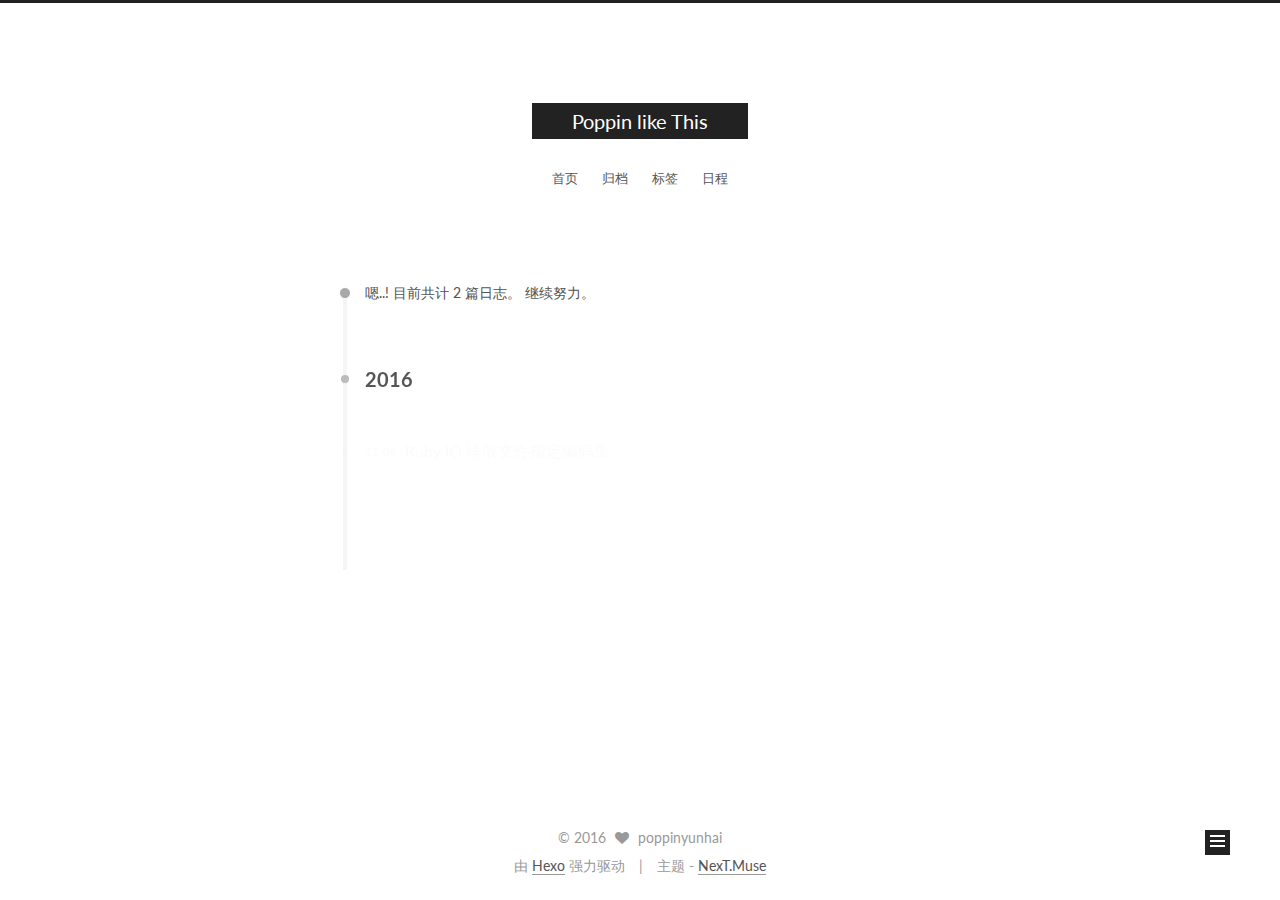
==== commit 90375204: "Site updated: 2016-11-09 22:47:03" ====
--- a/archives/index.html
+++ b/archives/index.html
@@ -84,12 +84,15 @@
 
 
 
+<meta name="description" content="Ruby on Rails 老菜鸟">
 <meta property="og:type" content="website">
 <meta property="og:title" content="Poppin like This">
 <meta property="og:url" content="http://yoursite.com/archives/index.html">
 <meta property="og:site_name" content="Poppin like This">
+<meta property="og:description" content="Ruby on Rails 老菜鸟">
 <meta name="twitter:card" content="summary">
 <meta name="twitter:title" content="Poppin like This">
+<meta name="twitter:description" content="Ruby on Rails 老菜鸟">
 
 
 
@@ -344,7 +347,7 @@
                src="https://avatars0.githubusercontent.com/u/4167902?v=3&s=460"
                alt="poppinyunhai" />
           <p class="site-author-name" itemprop="name">poppinyunhai</p>
-          <p class="site-description motion-element" itemprop="description"></p>
+          <p class="site-description motion-element" itemprop="description">Ruby on Rails 老菜鸟</p>
         </div>
         <nav class="site-state motion-element">
           <div class="site-state-item site-state-posts">
--- a/css/main.css
+++ b/css/main.css
@@ -1563,7 +1563,7 @@
   width: 4px;
   height: 4px;
   border-radius: 50%;
-  background: #e063f5;
+  background: #ffffaf;
 }
 .links-of-blogroll {
   font-size: 13px;
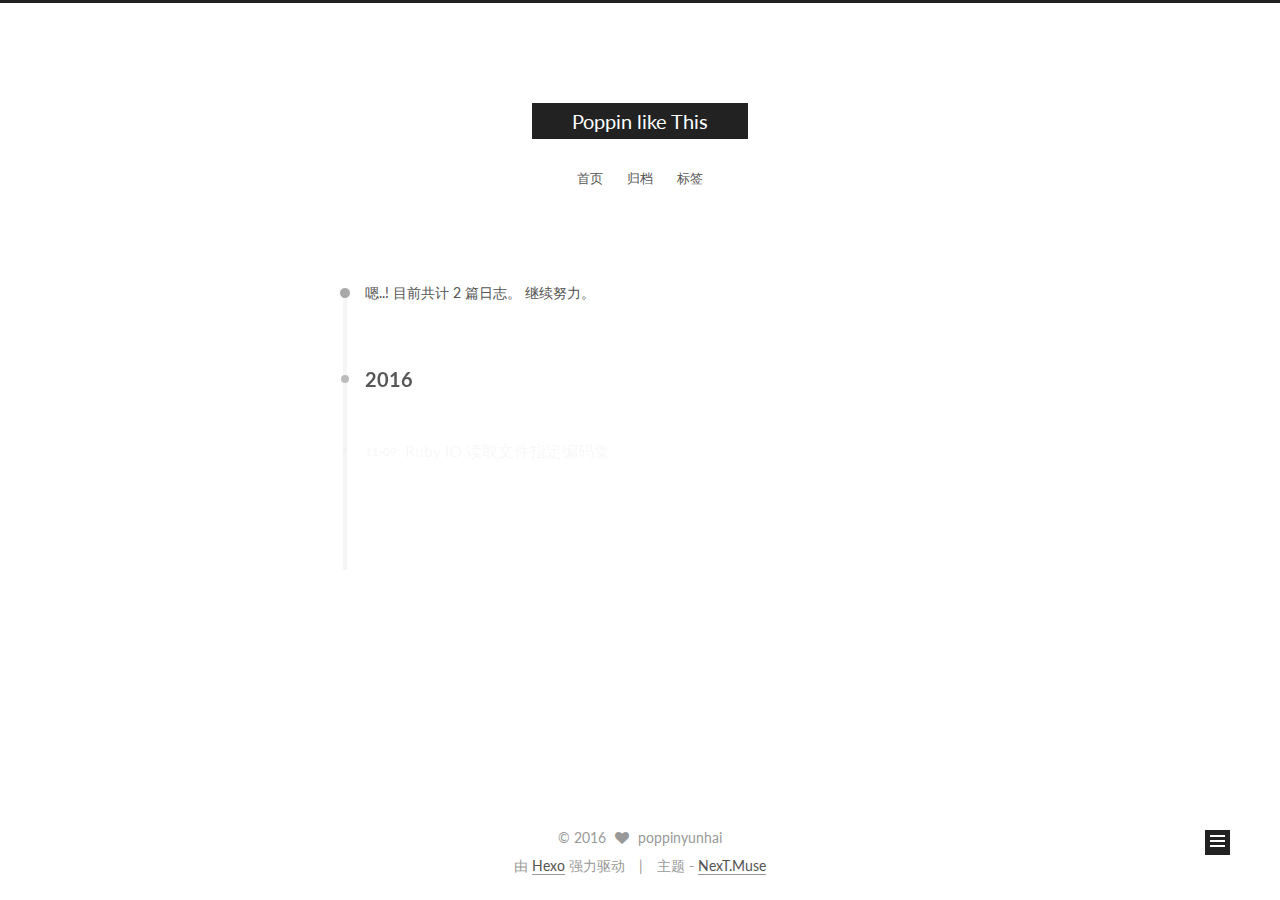
==== commit c8a89018: "Site updated: 2016-11-09 22:56:28" ====
--- a/archives/index.html
+++ b/archives/index.html
@@ -189,14 +189,6 @@
           <a href="/tags" rel="section">
             
             标签
-          </a>
-        </li>
-      
-        
-        <li class="menu-item menu-item-schedule">
-          <a href="/schedule" rel="section">
-            
-            日程
           </a>
         </li>
       
--- a/css/main.css
+++ b/css/main.css
@@ -1563,7 +1563,7 @@
   width: 4px;
   height: 4px;
   border-radius: 50%;
-  background: #ffffaf;
+  background: #3effff;
 }
 .links-of-blogroll {
   font-size: 13px;
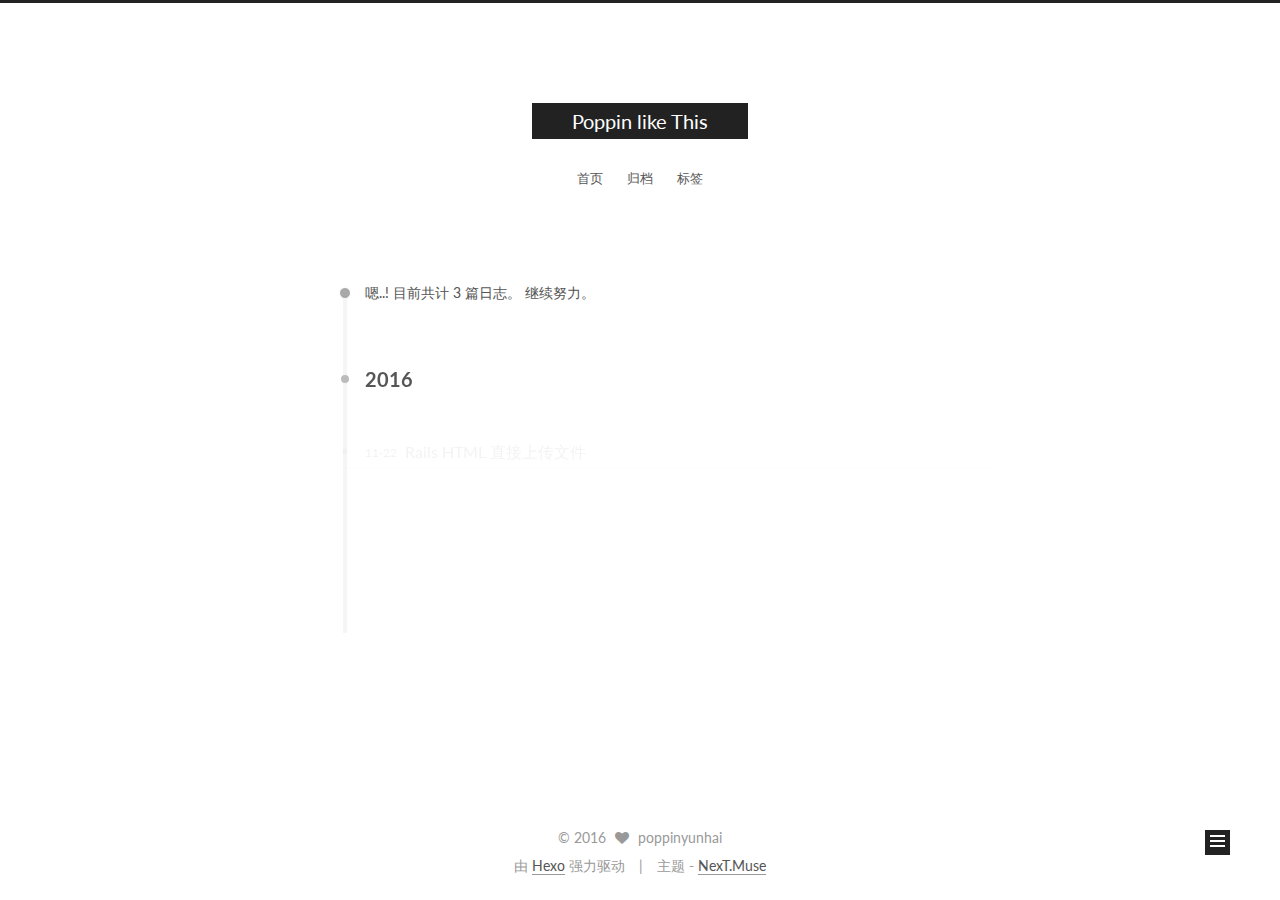
==== commit 87dbccae: "Site updated: 2016-11-22 22:00:03" ====
--- a/archives/index.html
+++ b/archives/index.html
@@ -218,7 +218,7 @@
       
         
       
-      嗯..! 目前共计 2 篇日志。 继续努力。
+      嗯..! 目前共计 3 篇日志。 继续努力。
     </span>
 
     
@@ -232,6 +232,43 @@
         <div class="collection-title">
           <h2 class="archive-year motion-element" id="archive-year-2016">2016</h2>
         </div>
+      
+      
+
+      
+
+  <article class="post post-type-normal" itemscope itemtype="//schema.org/Article">
+    <header class="post-header">
+
+      <h1 class="post-title">
+        
+            <a class="post-title-link" href="/2016/11/22/rails-update-file/" itemprop="url">
+              
+                <span itemprop="name">Rails HTML 直接上传文件</span>
+              
+            </a>
+        
+      </h1>
+
+      <div class="post-meta">
+        <time class="post-time" itemprop="dateCreated"
+              datetime="2016-11-22T21:43:25+08:00"
+              content="2016-11-22" >
+          11-22
+        </time>
+      </div>
+
+    </header>
+  </article>
+
+
+
+    
+
+      
+      
+      
+
       
       
 
@@ -344,7 +381,7 @@
         <nav class="site-state motion-element">
           <div class="site-state-item site-state-posts">
             <a href="/archives">
-              <span class="site-state-item-count">2</span>
+              <span class="site-state-item-count">3</span>
               <span class="site-state-item-name">日志</span>
             </a>
           </div>
--- a/css/main.css
+++ b/css/main.css
@@ -1563,7 +1563,7 @@
   width: 4px;
   height: 4px;
   border-radius: 50%;
-  background: #3effff;
+  background: #b546ab;
 }
 .links-of-blogroll {
   font-size: 13px;
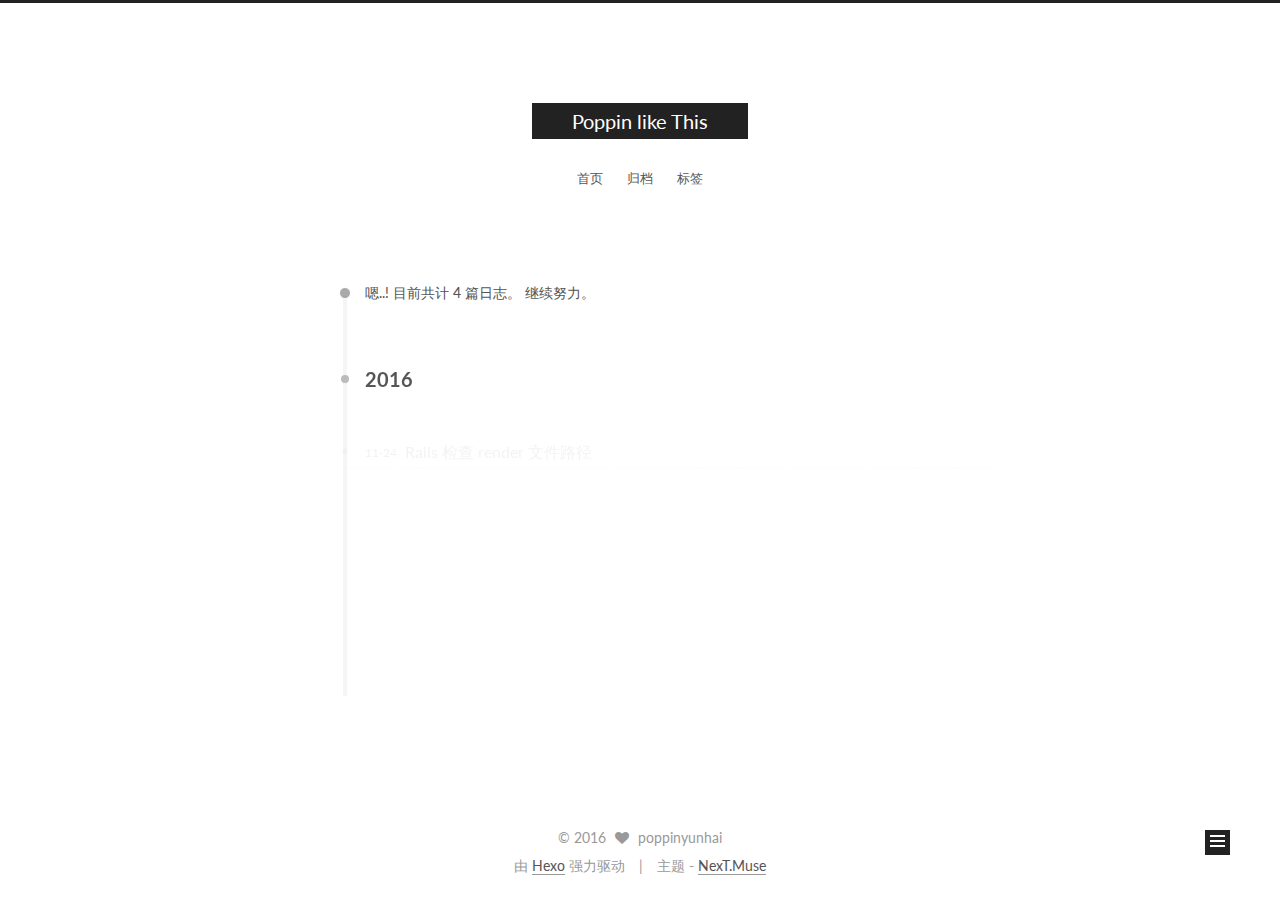
==== commit 7c664702: "Site updated: 2016-11-24 23:10:34" ====
--- a/archives/index.html
+++ b/archives/index.html
@@ -218,7 +218,7 @@
       
         
       
-      嗯..! 目前共计 3 篇日志。 继续努力。
+      嗯..! 目前共计 4 篇日志。 继续努力。
     </span>
 
     
@@ -232,6 +232,43 @@
         <div class="collection-title">
           <h2 class="archive-year motion-element" id="archive-year-2016">2016</h2>
         </div>
+      
+      
+
+      
+
+  <article class="post post-type-normal" itemscope itemtype="//schema.org/Article">
+    <header class="post-header">
+
+      <h1 class="post-title">
+        
+            <a class="post-title-link" href="/2016/11/24/lookup-context-render/" itemprop="url">
+              
+                <span itemprop="name">Rails 检查 render 文件路径</span>
+              
+            </a>
+        
+      </h1>
+
+      <div class="post-meta">
+        <time class="post-time" itemprop="dateCreated"
+              datetime="2016-11-24T23:02:15+08:00"
+              content="2016-11-24" >
+          11-24
+        </time>
+      </div>
+
+    </header>
+  </article>
+
+
+
+    
+
+      
+      
+      
+
       
       
 
@@ -381,7 +418,7 @@
         <nav class="site-state motion-element">
           <div class="site-state-item site-state-posts">
             <a href="/archives">
-              <span class="site-state-item-count">3</span>
+              <span class="site-state-item-count">4</span>
               <span class="site-state-item-name">日志</span>
             </a>
           </div>
--- a/css/main.css
+++ b/css/main.css
@@ -1563,7 +1563,7 @@
   width: 4px;
   height: 4px;
   border-radius: 50%;
-  background: #b546ab;
+  background: #5b94ff;
 }
 .links-of-blogroll {
   font-size: 13px;
